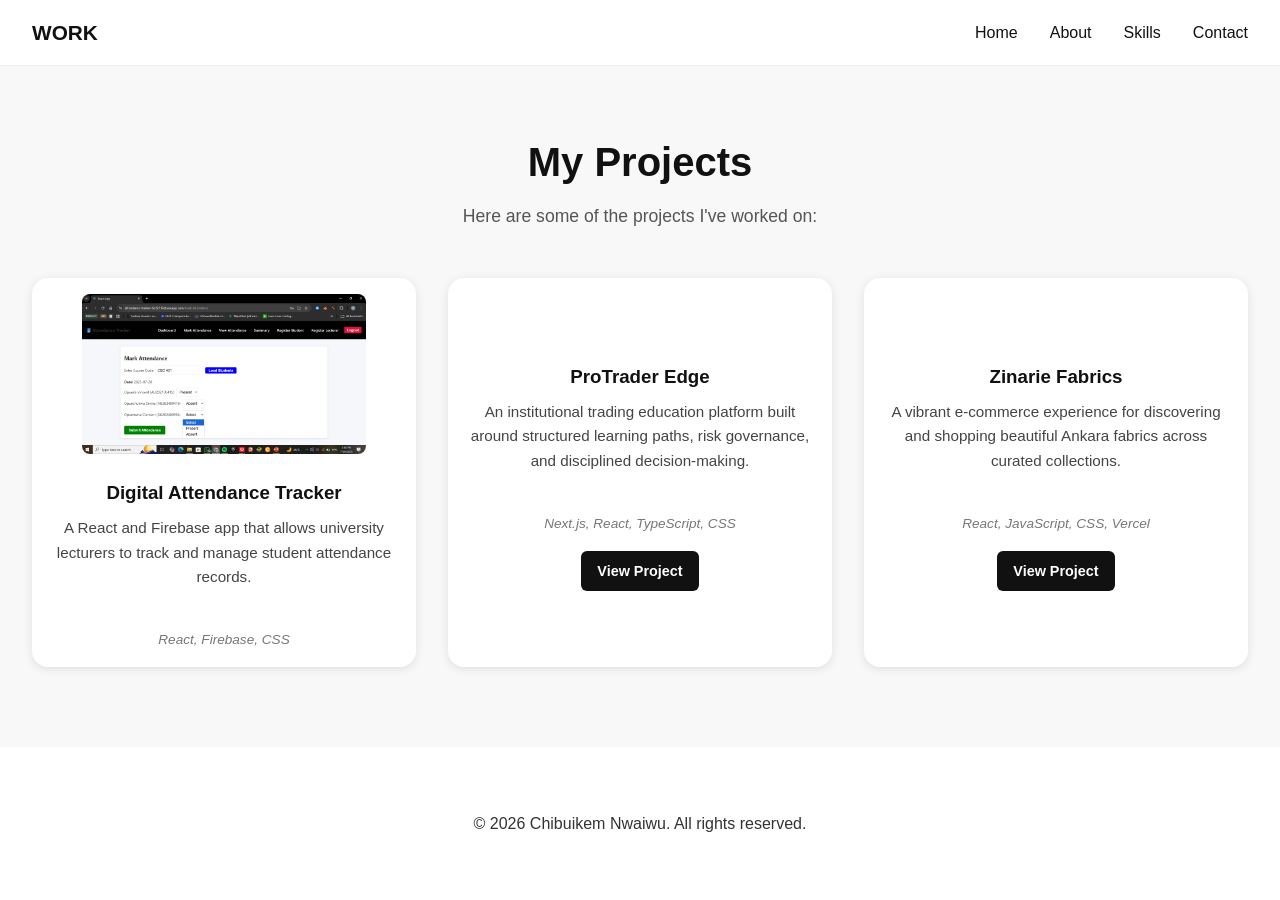
==== projects.html @ 6b5c936f "Initial commit" ====
<!DOCTYPE html>
<html lang="en">
<head>
  <meta charset="UTF-8" />
  <meta name="viewport" content="width=device-width, initial-scale=1.0"/>
  <title>Projects - Chibuikem Nwaiwu</title>
  <link rel="stylesheet" href="styles.css" />
  <script src="components.js" defer></script>
</head>
<body>
  <site-navbar></site-navbar>

  <section class="projects-section">
    <h1>My Projects</h1>
    <p class="section-intro">Here are some of the projects I've worked on:</p>

    <div class="project-grid">
      <div class="project-card">
        <img src="project1.png" alt="Digital Attendance Tracker Screenshot" />
        <h3>Digital Attendance Tracker</h3>
        <p>A React and Firebase app that allows university lecturers to track and manage student attendance records.</p>
        <span class="tech-used">React, Firebase, CSS</span>
      </div>
      <article class="project-card project-card-no-image">
        <h3>ProTrader Edge</h3>
        <p>An institutional trading education platform built around structured learning paths, risk governance, and disciplined decision-making.</p>
        <span class="tech-used">Next.js, React, TypeScript, CSS</span>
        <a class="project-link" href="http://localhost:3000/" target="_blank" rel="noopener noreferrer">View Project</a>
      </article>
      <article class="project-card project-card-no-image">
        <h3>Zinarie Fabrics</h3>
        <p>A vibrant e-commerce experience for discovering and shopping beautiful Ankara fabrics across curated collections.</p>
        <span class="tech-used">React, JavaScript, CSS, Vercel</span>
        <a class="project-link" href="https://zinarie.vercel.app/" target="_blank" rel="noopener noreferrer">View Project</a>
      </article>
    </div>
  </section>
  <site-footer></site-footer>
</body>
</html>
---- styles.css ----
/* Reset default styles */
* {
  margin: 0;
  padding: 0;
  box-sizing: border-box;
}

body {
  font-family: 'Segoe UI', sans-serif;
  background-color: #ffffff;
  color: #111111;
  line-height: 1.6;
}

header {
  background: #fff;
  padding: 1rem 2rem;
  border-bottom: 1px solid #eee;
}

nav {
  display: flex;
  justify-content: space-between;
  align-items: center;
}

nav .logo {
  font-weight: bold;
  font-size: 1.3rem;
}

nav ul {
  list-style: none;
  display: flex;
  gap: 2rem;
}

nav ul li a {
  text-decoration: none;
  color: #111;
  font-weight: 500;
}

.hero {
  text-align: center;
  padding: 4rem 2rem;
}

.profile-img {
  width: 160px;
  height: 160px;
  border-radius: 50%;
  object-fit: cover;
  margin-bottom: 1.5rem;
}

h1 {
  font-size: 2.5rem;
  margin-bottom: 0.5rem;
}

h2 {
  font-size: 1.5rem;
  margin-bottom: 1rem;
  color: #555;
}

p {
  font-size: 1rem;
  margin-bottom: 2rem;
  color: #333;
}

.buttons {
  display: flex;
  justify-content: center;
  gap: 1rem;
}

.btn {
  padding: 0.8rem 1.5rem;
  background: #111;
  color: white;
  text-decoration: none;
  border-radius: 8px;
  font-weight: bold;
}

.btn-outline {
  background: transparent;
  border: 2px solid #111;
  color: #111;
}

.about {
  padding: 4rem 2rem;
  background: #f9f9f9;
}

.about .container {
  max-width: 800px;
  margin: auto;
}

.about h1 {
  font-size: 2.2rem;
  margin-bottom: 1rem;
  text-align: center;
}

.about p {
  font-size: 1.1rem;
  margin-bottom: 1rem;
  color: #333;
}

.about-boxes {
  display: grid;
  grid-template-columns: repeat(2, minmax(180px, 1fr));
  gap: 1.5rem;
  margin-top: 2rem;
}

.about-boxes .box {
  background: #fff;
  padding: 1.5rem;
  border-radius: 10px;
  box-shadow: 0 2px 8px rgba(0,0,0,0.05);
  text-align: center;
}

.about-boxes h3 {
  margin-bottom: 0.5rem;
  font-size: 1rem;
  color: #111;
}

.container {
  max-width: 900px;
  margin: 2rem auto;
  padding: 0 1rem;
}

.page-title {
  text-align: center;
  font-size: 2rem;
  font-weight: bold;
  margin-bottom: 1rem;
}

.section-description {
  text-align: center;
  font-size: 1.1rem;
  margin-bottom: 2rem;
}

.skills-grid {
  display: grid;
  grid-template-columns: repeat(auto-fit, minmax(250px, 1fr));
  gap: 1.5rem;
}

.skill-card {
  background: #f9f9f9;
  border-radius: 12px;
  padding: 1.5rem;
  box-shadow: 0 2px 10px rgba(0, 0, 0, 0.08);
}

.skill-card h3 {
  margin-bottom: 0.75rem;
  font-size: 1.3rem;
  color: #333;
}

.skill-card ul {
  padding-left: 1rem;
  list-style-type: disc;
}

footer {
  text-align: center;
  margin-top: 3rem;
  padding: 1rem 0;
  font-size: 0.9rem;
  color: #777;
}

.projects-section {
  padding: 4rem 2rem;
  background-color: #f8f8f8;
  text-align: center;
}

.section-intro {
  margin-bottom: 2rem;
  font-size: 1.1rem;
  color: #555;
}

.project-grid {
  display: grid;
  gap: 2rem;
  grid-template-columns: repeat(auto-fit, minmax(280px, 1fr));
  justify-content: center;
  padding: 1rem 0;
}

.project-card {
  background-color: #fff;
  border-radius: 1rem;
  padding: 1rem;
  box-shadow: 0 2px 10px rgba(0, 0, 0, 0.1);
  transition: transform 0.3s ease;
  display: flex;
  flex-direction: column;
  align-items: center;
}

.project-card:hover {
  transform: translateY(-5px);
}

.project-card img {
  max-width: 100%;
  border-radius: 0.5rem;
  margin-bottom: 1rem;
  object-fit: cover;
  height: 160px;
}

.project-card h3 {
  margin: 0.5rem 0;
}

.project-card p {
  font-size: 0.95rem;
  color: #444;
}

.project-card-no-image {
  justify-content: center;
  min-height: 260px;
}

.project-link {
  display: inline-block;
  margin-top: 1rem;
  padding: 0.55rem 1rem;
  background: #111;
  border-radius: 6px;
  color: #fff;
  font-size: 0.9rem;
  font-weight: 600;
  text-decoration: none;
}

.project-link:hover {
  background: #333;
}

.tech-used {
  margin-top: 0.5rem;
  font-size: 0.85rem;
  font-style: italic;
  color: #777;
}

.contact-section {
  padding: 4rem 2rem;
  background-color: #fdfdfd;
  text-align: center;
}

.contact-container {
  display: flex;
  flex-direction: column;
  gap: 2rem;
  max-width: 800px;
  margin: 2rem auto;
}

.contact-form {
  display: flex;
  flex-direction: column;
  gap: 1rem;
}

.contact-form input,
.contact-form textarea {
  padding: 0.75rem;
  border: 1px solid #ccc;
  border-radius: 0.5rem;
  font-size: 1rem;
}

.contact-form button {
  padding: 0.75rem;
  background-color: #333;
  color: white;
  border: none;
  border-radius: 0.5rem;
  font-size: 1rem;
  cursor: pointer;
  transition: background-color 0.3s ease;
}

.contact-form button:hover {
  background-color: #555;
}

.contact-info {
  text-align: left;
  font-size: 1rem;
  line-height: 1.6;
}

.contact-info a {
  color: #333;
  text-decoration: none;
}

.contact-info a:hover {
  text-decoration: underline;
}

.social-links {
  display: flex;
  gap: 0.75rem;
  margin-top: 1.25rem;
}

.social-links a {
  display: inline-flex;
  align-items: center;
  gap: 0.45rem;
  padding: 0.55rem 0.8rem;
  border: 1px solid #ddd;
  border-radius: 6px;
  color: #111;
  font-weight: 500;
}

.social-links a:hover {
  background: #f5f5f5;
  text-decoration: none;
}

.social-links svg {
  width: 1.1rem;
  height: 1.1rem;
  fill: currentColor;
}

@media (min-width: 768px) {
  .contact-container {
    flex-direction: row;
    justify-content: space-between;
  }

  .contact-form,
  .contact-info {
    flex: 1;
  }

  .contact-form {
    margin-right: 2rem;
  }
}
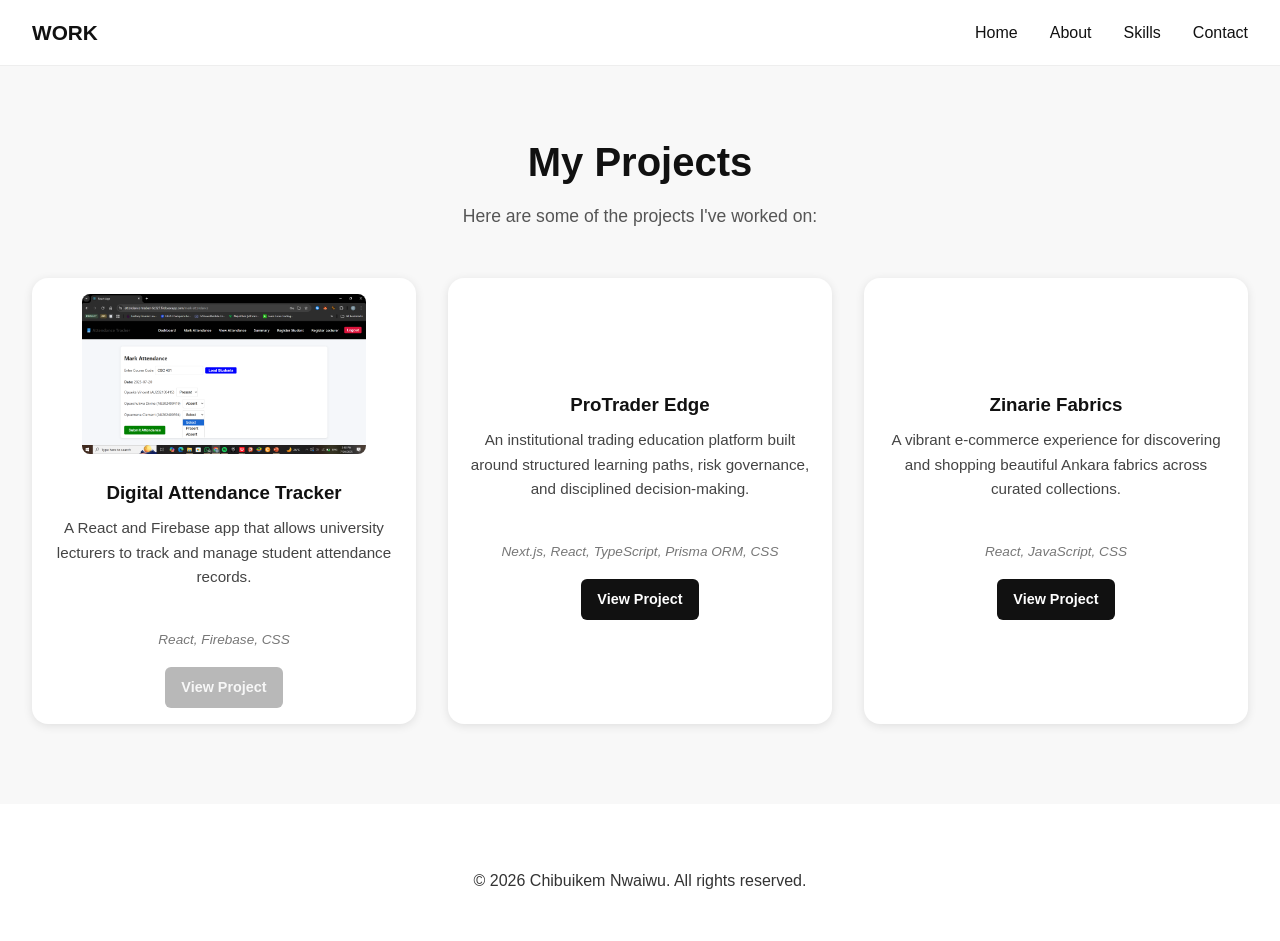
==== commit b00407d7: "Update project details and skills" ====
--- a/projects.html
+++ b/projects.html
@@ -20,17 +20,18 @@
         <h3>Digital Attendance Tracker</h3>
         <p>A React and Firebase app that allows university lecturers to track and manage student attendance records.</p>
         <span class="tech-used">React, Firebase, CSS</span>
+        <span class="project-link project-link-disabled" aria-disabled="true">View Project</span>
       </div>
       <article class="project-card project-card-no-image">
         <h3>ProTrader Edge</h3>
         <p>An institutional trading education platform built around structured learning paths, risk governance, and disciplined decision-making.</p>
-        <span class="tech-used">Next.js, React, TypeScript, CSS</span>
+        <span class="tech-used">Next.js, React, TypeScript, Prisma ORM, CSS</span>
         <a class="project-link" href="http://localhost:3000/" target="_blank" rel="noopener noreferrer">View Project</a>
       </article>
       <article class="project-card project-card-no-image">
         <h3>Zinarie Fabrics</h3>
         <p>A vibrant e-commerce experience for discovering and shopping beautiful Ankara fabrics across curated collections.</p>
-        <span class="tech-used">React, JavaScript, CSS, Vercel</span>
+        <span class="tech-used">React, JavaScript, CSS</span>
         <a class="project-link" href="https://zinarie.vercel.app/" target="_blank" rel="noopener noreferrer">View Project</a>
       </article>
     </div>
--- a/styles.css
+++ b/styles.css
@@ -259,6 +259,13 @@
   background: #333;
 }
 
+.project-link-disabled,
+.project-link-disabled:hover {
+  background: #b8b8b8;
+  color: #f7f7f7;
+  cursor: not-allowed;
+}
+
 .tech-used {
   margin-top: 0.5rem;
   font-size: 0.85rem;
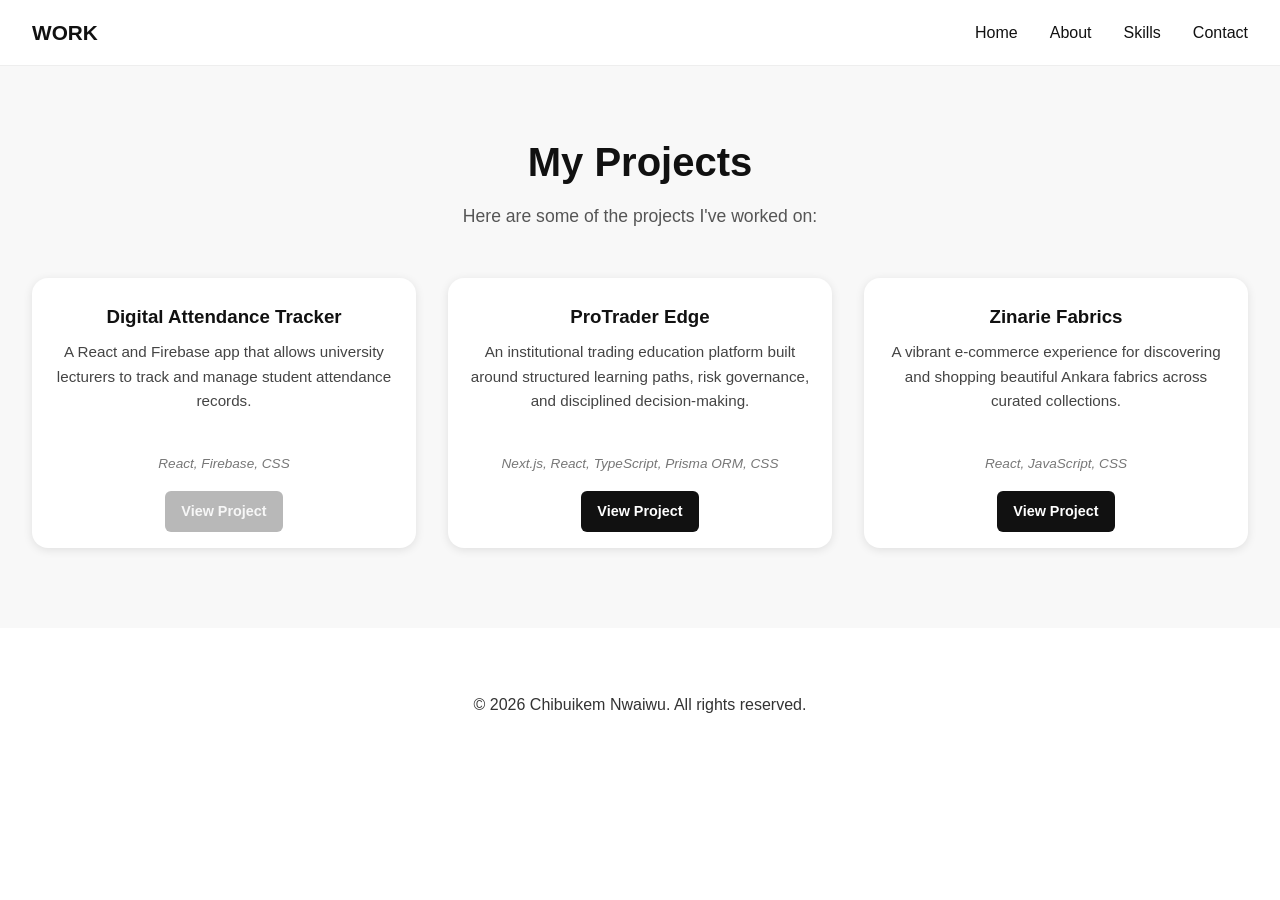
==== commit 99c3f136: "Initial commit" ====
--- a/projects.html
+++ b/projects.html
@@ -15,18 +15,17 @@
     <p class="section-intro">Here are some of the projects I've worked on:</p>
 
     <div class="project-grid">
-      <div class="project-card">
-        <img src="project1.png" alt="Digital Attendance Tracker Screenshot" />
+      <article class="project-card project-card-no-image">
         <h3>Digital Attendance Tracker</h3>
         <p>A React and Firebase app that allows university lecturers to track and manage student attendance records.</p>
         <span class="tech-used">React, Firebase, CSS</span>
         <span class="project-link project-link-disabled" aria-disabled="true">View Project</span>
-      </div>
+      </article>
       <article class="project-card project-card-no-image">
         <h3>ProTrader Edge</h3>
         <p>An institutional trading education platform built around structured learning paths, risk governance, and disciplined decision-making.</p>
         <span class="tech-used">Next.js, React, TypeScript, Prisma ORM, CSS</span>
-        <a class="project-link" href="http://localhost:3000/" target="_blank" rel="noopener noreferrer">View Project</a>
+        <a class="project-link" href="https://protrader-edge.vercel.app/" target="_blank" rel="noopener noreferrer">View Project</a>
       </article>
       <article class="project-card project-card-no-image">
         <h3>Zinarie Fabrics</h3>
